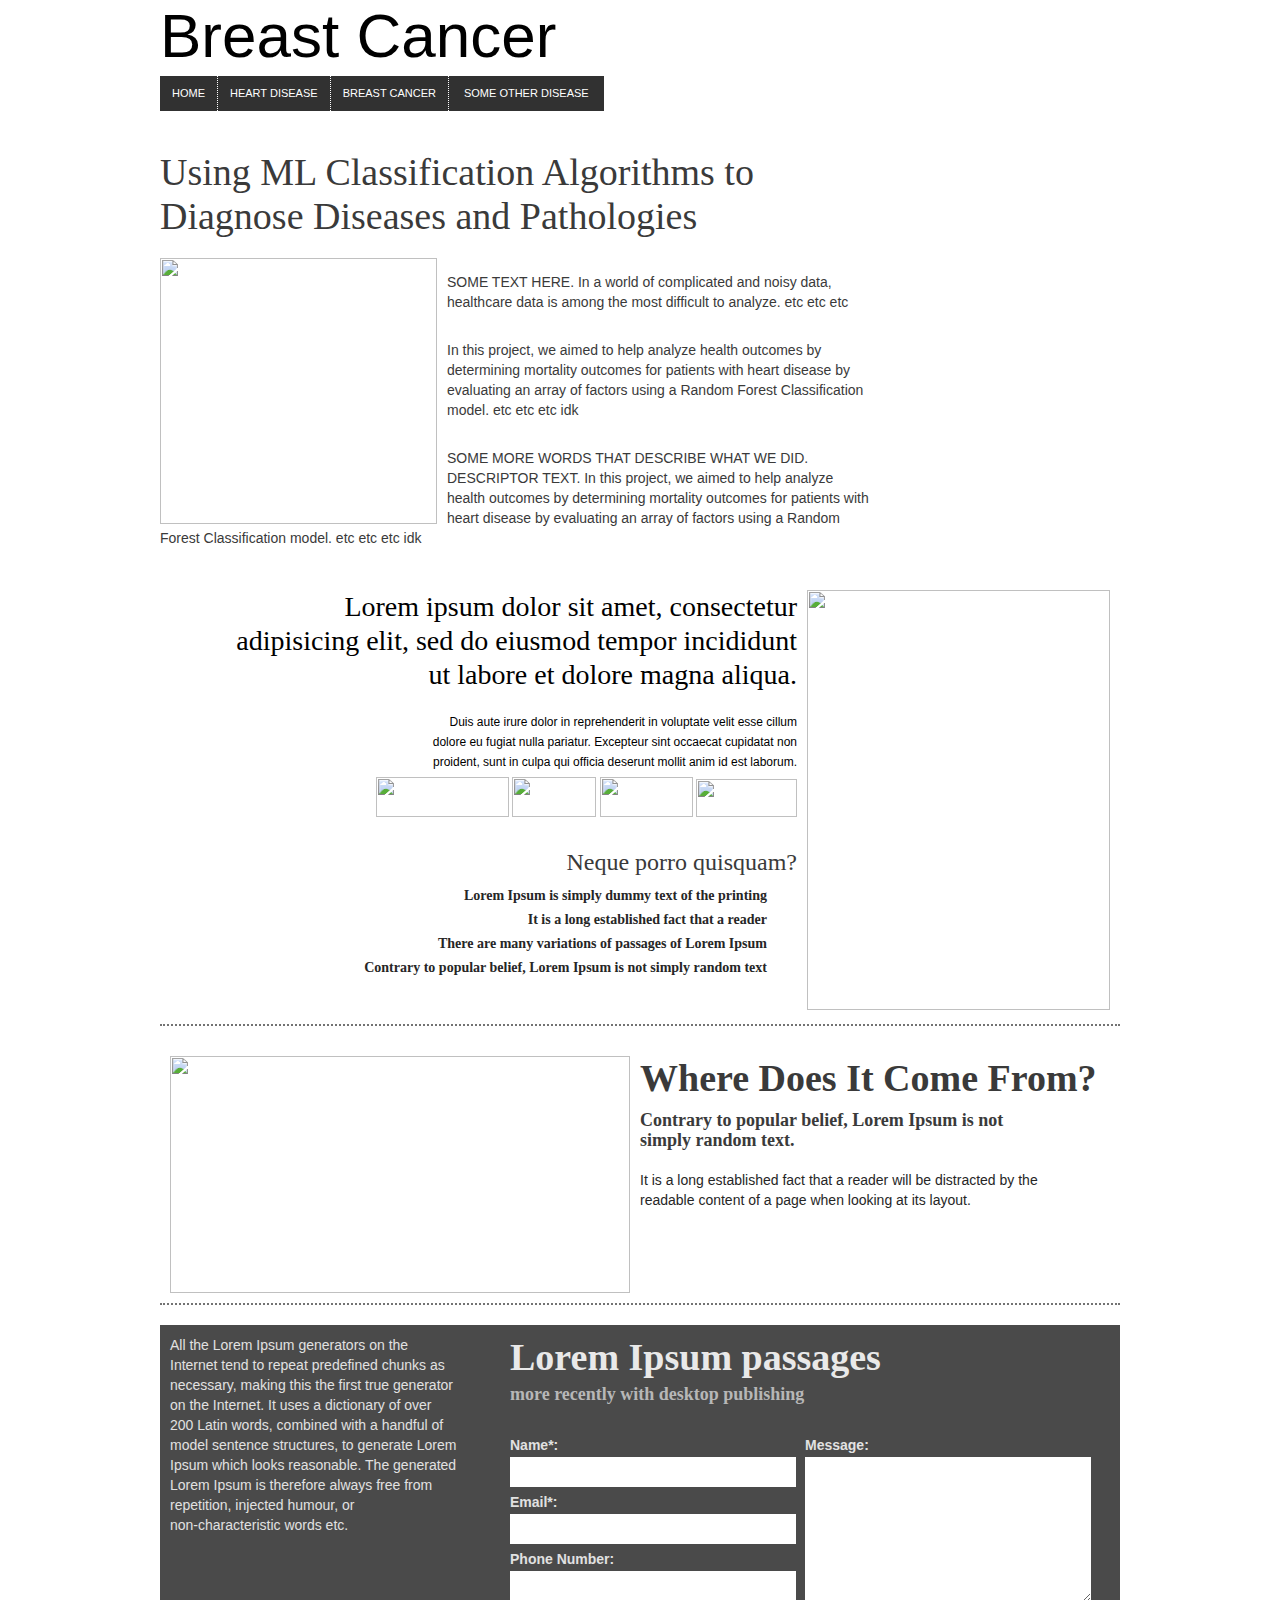
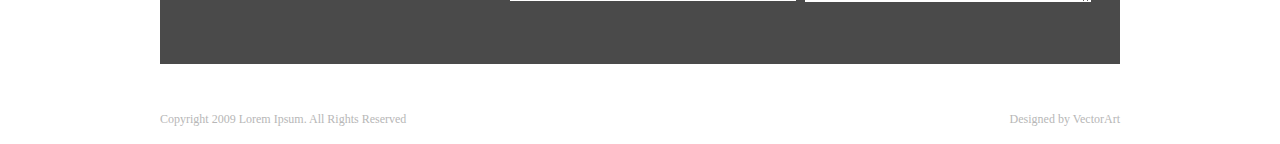
==== templates/bc.html @ b134d5ce "updated bc.html and hf.html" ====
<!DOCTYPE html PUBLIC "-//W3C//DTD XHTML 1.0 Transitional//EN" "http://www.w3.org/TR/xhtml1/DTD/xhtml1-transitional.dtd">
<html xmlns="http://www.w3.org/1999/xhtml">
<head>
<meta http-equiv="Content-Type" content="text/html; charset=iso-8859-1" />
<title>Breast Cancer</title>
<link href="../css/style.css" rel="stylesheet" type="text/css" />
</head>

<body>
<div id="wrapper">
   <div id="branding">
   <h1>Breast Cancer</h1>
   <ul class="topNav">
	    <li><a href="index.html" class="topNavAct">HOME</a></li>
		<li><a href="hf.html">HEART DISEASE</a></li>
		<li><a href="bc.html">BREAST CANCER</a></li>
		<!-- <li><a href="#">FICTION &amp; POETRY</a></li>
		<li><a href="#">THE TALK OF THE TOWN</a></li>
		<li><a href="#">ONLINE ONLY</a></li>
		<li><a href="#">SUBSCRIBE</a></li>
		<li><a href="#">ABOUT US</a></li>
		<li><a href="#">ARCHIVE</a></li> -->
		<li><a href="#" class="topNavLast">SOME OTHER DISEASE</a></li>
        
	  </ul><br class="clear" />
   </div>
   <div id="contant">
    <div class="contant_1">
	<div class="contant_1_left">
	  <h2>
       Using ML Classification Algorithms to Diagnose Diseases and Pathologies
      </h2>
	  <img src="images/heart.png" width="277" height="266" alt="" />
	  <!-- <h3>What We Speak.</h3> -->
	  <br class="clear bottomClear" />
	  <p> SOME TEXT HERE. In a world of complicated and noisy data, healthcare data is among the most difficult to analyze. etc etc etc </p> <br /><br />
	  <p> In this project, we aimed to help analyze health outcomes by determining mortality outcomes for patients with heart disease by evaluating an array of factors using a Random Forest Classification model. etc etc etc idk  </p> <br /><br />
	  <p> SOME MORE WORDS THAT DESCRIBE WHAT WE DID. DESCRIPTOR TEXT. In this project, we aimed to help analyze health outcomes by determining mortality outcomes for patients with heart disease by evaluating an array of factors using a Random Forest Classification model. etc etc etc idk  </p> <br /><br /> 
	</div>
	<!-- <div class="sideBar">
	  <div class="sideBarListBox">
		<img src="images/sideBarListBoxTop.png" alt="" width="240" height="10" />
		<ul>
			<li><a href="#" >What is Lorem Ipsum?</a></li>
			<li><a href="#">Why Do We Use It?</a></li>
			<li><a href="#">Where Does It Come From?</a></li>
			<li><a href="#">Where Can I Get Some?</a></li>
			<li><a href="#">There are many variations of passages of Lorem Ipsum available</a></li>
			<li><a href="#">Alteration In Some Form</a></li>
			<li><a href="#">If you are going to use a passage</a></li>
			<li><a href="#">You Need To Be Sure There</a></li>
			<li><a href="#">The generated Lorem Ipsum is</a></li>
			</ul>
		<img src="images/sideBarListBoxBottom.png" alt="" width="240" height="10" />
	  </div>
	  <div class="sideBarItem">
	  <h3>Blogroll</h3>
	  <ul>
         <li><a href="#">Category One</a></li>
         <li class="cat002"><a href="#" >There are many</a></li>
         <li class="cat003"><a href="#">Lorem Ipsum available</a></li>
		 <li class="cat003"><a href="#">If you are going</a></li>
		 <li class="cat003"><a href="#">All the Lorem Ipsum</a></li>
		 <li class="cat003"><a href="#">200 Latin words</a></li>
		 <li class="cat003"><a href="#">It uses a dictionary</a></li>
		 <li class="cat003"><a href="#">Lorem ipsum dolor</a></li>
		 <li class="cat003"><a href="#">Latin professor at</a></li>
        </ul>
	  </div>
		<div>
	  
	  	</div>
	</div> -->
    <br class="clear" />
   </div>
   </div>
   <div class="midBox1">
		 <span><img src="images/c2_i6.png" width="303" height="420" alt="" /></span>
	     <div class="midBox1Top">
		 <h3>Lorem ipsum dolor sit amet, consectetur adipisicing elit, sed do eiusmod tempor incididunt ut labore et dolore magna aliqua.</h3>
		 <p>Duis aute irure dolor in reprehenderit in voluptate velit esse cillum<br /> dolore eu fugiat nulla pariatur. Excepteur sint occaecat cupidatat non<br /> proident, sunt in culpa qui officia deserunt mollit anim id est laborum.</p>
		 <a href="#"><img src="images/c2_i2.png" width="133" height="40" alt="" /></a>
		 <a href="#"><img src="images/c2_i3.png" width="84" height="40" alt=""  /></a>
		 <a href="#"><img src="images/c2_i4.png" width="93" height="40" alt=""  /></a>
		 <a href="#"><img src="images/c2_i5.png" width="101" height="38" alt=""  /></a>		 </div>
		 <div class="midBox1Bottom">
		  <h4>Neque porro quisquam?</h4>
		  <ul>
		   <li class="cat002"><a href="#" >Lorem Ipsum is simply dummy text of the printing</a></li>
		   <li class="cat002"><a href="#" >It is a long established fact that a reader</a></li>
		   <li class="cat002"><a href="#" >There are many variations of passages of Lorem Ipsum</a></li>
		   <li class="cat002"><a href="#" >Contrary to popular belief, Lorem Ipsum is not simply random text</a></li>
		  </ul>
		 </div>
		 <br class="clear" />
	  </div>
   <div class="midBox2">
	  <div class="midBox2L">
		 <h2>Where Does It Come From?</h2>
		 <h3>Contrary to popular belief, Lorem Ipsum is not<br /> simply random text.</h3>
		 <p>It is a long established fact that a reader will be distracted by the <br />readable content of a page when looking at its layout.</p>
	  </div>
	  <img src="images/c3_i7.png" width="460" height="237" alt="" />
   </div>
   <div id="footer">
    <div class="footerForm">
	  <h3>Lorem Ipsum passages</h3>
	   <h4>more recently with desktop publishing</h4>
	  <div class="footerFormR">
	   <p><label>Name*:</label><input name="Name" type="text" class="footerInputArea" /></p>
	   <p><label>Email*:</label><input name="Email" type="text" class="footerInputArea" /></p>
	   <p><label>Phone Number:</label><input name="Number" type="text" class="footerInputArea" /></p>
	  </div>
	  <div class="footerFormR">
	   <p><label>Message:</label> <textarea name="" class="footertextarea" rows="2" cols="3"></textarea>
	   </p>
        <input name="" type="button" class="footerSubmit" />
	  </div>
	  <br class="clear" />
	  </div>
	<p>All the Lorem Ipsum generators on the<br /> Internet tend to repeat predefined chunks as<br /> necessary, making this the first true generator<br /> on the Internet. It uses a dictionary of over<br /> 200 Latin words, combined with a handful of<br /> model sentence structures, to generate Lorem<br /> Ipsum which looks reasonable. The generated<br /> Lorem Ipsum is therefore always free from<br /> repetition, injected humour, or<br /> non-characteristic words etc.</p>
	<br class="clear" />
   </div>
 </div>
    <div id="footerContainer">
    <p>
	 <label>Designed by <a href="http://vectorart.org">VectorArt</a></label>
	 <span>Copyright 2009 Lorem Ipsum. All Rights Reserved</span>
	</p>
   </div>
</body>
</html>
---- css/style.css ----
* {
	margin:0px;
	padding:0px;
}
p {
	margin:0px;
	padding:0px;
}
ul {
	margin:0px;
	padding:0px;
}
ul {
	margin:0px;
	padding:0px;
	list-style:none;
}
input {
	background:transparent 
}
a {
	color:#650000;
	text-decoration:none;
}
a:hover {
	color:#5a5a5a;
	text-decoration:underline;
}
body {
	margin:0px;
	padding:0px;
	font-family:Arial, Helvetica, sans-serif;
	font-size:12px;
	color:#000000;
	background:url(../images/bgR.png) repeat-x left top #ffffff;
}
.clear {
	margin:0px;
	padding:0px;
	height:0px;
	font-size:0px;
	clear:both;
}
#wrapper {
	margin:0px auto;
	width:960px;
}
#branding {
	height:150px;
}
#branding h1{
	font-size:62px;
	font-weight:normal;
}
#topbar {
    background-image:url(../images/topbg.gif);
	background-repeat:repeat-x;
	width:960px;
	height:40px;
	float:left;
}
ul.topNav  {
	margin:0px;
	padding:0px;
	width:960px;
}
.topNav li{
	 float:left;
	 display:inline-block;
}
.topNav li a{
	 float:left;
     font-family:tahoma, arial;
	 font-size:11px;
	 color:#FFFFFF;
	 text-align:center;
	 line-height:35px;
	 display:inline-block;
	 text-decoration:none;
	 background:#313131;
	 padding-left:12px;
	 padding-right:12px;
	 margin-top:5px;
	 border-right:1px dotted #FFFFFF;
}
.topNav li a:hover{
	background:#FFFFFF;
	color:#000000;
	text-decoration:none;
	 border-right:1px dotted #000000;
}
/* .topNav li a.topNavAct{
	background:#FFFFFF url(../images/topNavSep.png) no-repeat right bottom;
	color:#000000;
	text-decoration:none;
	height:40px;
	position:relative;
	top:-5px;
	border-right:none;
} */
.topNav li a.topNavLast{
	border-right:none;
	padding-left:15px;
	padding-right:15px;
}
.search-container{
	background-repeat:no-repeat;
	width:260px;
	height:37px;
	float:right;
	margin-right:60px;
	margin-top:5px;
}
.search-container input.topSearch{
    font-size:18px;
	color:#CACACA;
	line-height:18px;
	background:url(../images/topInpurtArea.png) repeat-x left top;
	border:none;
	width:205px;
	padding-top:5px;
	padding-left:5px;
	padding-right:5px;
	height:32px;
	float:left;
	display:inline-block;
}
.searchBtn{
    background-image:url(../images/seach_button.png);
	background-repeat:no-repeat;
	width:35px;
	height:39px;
	cursor:pointer;
	border:none;
	float:right;
	display:inline-block;
	text-indent:999999px;
}
#banner {
    background-image:url(../images/banner.png);
	background-repeat:no-repeat;
	width:960px;
	height:454px;
	float:left;
}
.logo {
    background-image:url(../images/logo.png);
	background-repeat:no-repeat;
	width:354px;
	height:68px;
	margin-left:4px;
	margin-top:42px;
}
.logo a{
	text-indent:-999999px;
	width:354px;
	height:68px;
	display:block;
}
.h4 {
    font-family:Arial, Helvetica, sans-serif;
	font-size:24px;
	color:#000000;
	margin-top:12px;
	margin-left:50px;
}
.start {
    width:150px;
	height:93px;
	float:left;
}
.start a{
    background-image:url(../images/start_now_n.png);
	background-repeat:no-repeat;
	width:150px;
	height:93px;
	float:left;
	margin-left:355px;
	margin-top:346px;
}
.start a:hover{
    background-image:url(../images/start_now_r.png);
	background-repeat:no-repeat;
	width:150px;
	height:93px;
	float:left;
	margin-left:355px;
	margin-top:346px;
}
#contant {
	width:960px;
}
#contant h2{
	font-family:Georgia, "Times New Roman", Times, serif;
	font-size:38px;
	color:#3a3a3a;
	font-weight:normal;
	margin-bottom:20px;
}
#contant h2 span{
	display:block;
	font-size:10px;
	color:#808080;
	border-top:2px dotted #3a3a3a;
	font-family:tahoma, arial;
	padding-top:5px;
}
.contant_1_left {
    width:710px;
	float:left;
}
.contant_1_left img{
	float: left;
	margin-right:10px;
}
.contant_1_left p{
	font-size:14px;
	color:#3a3a3a;
	font-weight:normal;
	line-height:20px;
}
.contant_1_left p a {
	color:#650000;
	text-decoration:underline;
}
.contant_1_left p a:hover {
	color:#5a5a5a;
	text-decoration:none;
}

.contant_1_left h3{
	font-size:24px;
	background:#757575;
	color:#FFFFFF;
	display:inline;
	padding-left:10px;
	padding-right:10px;
	font-weight:normal;
	line-height:32px;
	padding-top:4px;
	border-bottom:1px solid #C8C8C8;
}
.bottomClear {
	clear:right;
	margin-bottom:15px;
}
p.quoteBar {
	background:#F0F0F0;
	padding:5px;
	font-size:11px;
	line-height:14px;
	color:#3D3D3D;
	width:640px;
	margin:auto;
	margin-top:20px;
	margin-bottom:20px;
	font-style:italic;
}
.post_iteams {
    width:625px;
	margin-bottom:90px;
}
.post_iteams h3{
	margin:0px;
	padding:0px;
    font-family:Arial, Helvetica, sans-serif;
	font-size:36px;
	color:#000000;
	font-weight:normal;
    background:url(../images/bpi1.png) no-repeat left top;
	padding-left:83px;
	padding-bottom:20px;
}
.post_iteams h3 p{
	margin:0px;
	padding:0px;
	padding-top:8px;
    font-family:Arial, Helvetica, sans-serif;
	font-size:36px;
	color:#000000;
	font-weight:normal;
}
.post_iteams h3 span{
    background:url(../images/bpi2.png) no-repeat left top;
	display:block;
	height:35px;
	padding-left:40px;
    font-family:Arial, Helvetica, sans-serif;
	font-size:18px;
	color:#959595;
}
.post_iteams_contant_box {
	padding-left:80px;
}
.post_iteams_contant_box p {
	margin:0px;
	padding:0px;
    font-family:Arial, Helvetica, sans-serif;
	font-size:14px;
	line-height:18px;
	color:#000000;
	font-weight:bold;
}
.sideBar{
    width:240px;
	float:left;
	margin-left:10px;
}
.sideBarItem {
	margin:0px;
	padding:0px;
	margin-bottom:25px;
}
.sideBarItem h3{
	margin:0px;
	padding:0px;
    font-family:Georgia, "Times New Roman", Times, serif;
	font-size:24px;
	color:#3A3A3A;
}
.sideBarItem ul li{
    background:url(../images/sideBarArrow.png) no-repeat 5px 12px;
	display:block;
	height:30px;
	line-height:30px;
	border-bottom:1px  dotted #CBCBCB;
	padding-left:20px;
    font-family:tahoma, "Trebuchet MS";
	font-size:12px;
	font-weight:bold;
}
.sideBarItem ul li a{
	color:#650000;
	text-decoration:none;
}
.sideBarItem ul li a:hover{
	color:#3A3A3A;
	text-decoration:underline;
}
.sideBarItem p{
	font-size:14px;
	font-weight:bold;
	padding-right:10px;
	line-height:20px;
}
.sideBarListBox {
	margin-bottom:20px;
}
.sideBarListBox ul{
	background:#EBE8D9;
	padding:0 10px;
}
.sideBarListBox ul li{
	border-bottom:1px dotted #5A5A5A;
	color:#5A5A5A;
	padding-top:10px;
	padding-bottom:10px;
}
.sideBarListBox ul li a{
	color:#5A5A5A;
	line-height:16px;
}
.sideBarListBox ul li a label{
	line-height:16px;
}
.midBox1 {
	background:url(../images/midBox1.png) repeat-x left top;
	padding:14px 10px;
	border-bottom:2px dotted #737373;
	margin-bottom:20px;
}
.midBox1 span img{
	float:right;
	margin-left:10px;
}
.midBox1Top {
	width:580px;
	text-align:right;
	float:right;
}
.midBox1Top h3{
	font-family:Georgia, "Times New Roman", Times, serif;
	font-size:28px;
	color:#000000;
	font-weight:normal;
	line-height:34px;
	margin-bottom:20px;
}
.midBox1Top p{
	line-height:20px;
}
.midBox1Top img{
	border:none;
	margin-top:5px;
}
.midBox1Bottom {
	width:580px;
	text-align:right;
	float:right;
	margin-top:30px;
}
.midBox1Bottom h4{
	font-family:Georgia, "Times New Roman", Times, serif;
	font-size:24px;
	color:#3A3A3A;
	font-weight:normal;
	line-height:24px;
	margin-bottom:10px;
	text-align:right;
}
.midBox1Bottom ul li{
    background:url(../images/midBox2Arrow.png) no-repeat right 10px;
	display:block;
	line-height:24px;
	padding-right:10px;
    font-family:tahoma, "Trebuchet MS";
	font-size:14px;
	font-weight:bold;
	margin-right:20px;
}
.midBox1Bottom ul li a{
	color:#262626;
	text-decoration:none;
}
.midBox1Bottom ul li a:hover{
	color:#3A3A3A;
	text-decoration:underline;
}
.midBox2 {
	border-bottom:2px dotted #737373;
	margin-bottom:20px;
	padding:10px;
}	
.midBox2L {
 	float:right;
	width:460px;
	margin-right:10px;
}
.midBox2L h2{
	font-family:Georgia, "Times New Roman", Times, serif;
	font-size:38px;
	color:#3A3A3A;
	font-weight:bold;
	margin-bottom:10px;
	text-align:left;
}
.midBox2L h3{
	font-family:Georgia, "Times New Roman", Times, serif;
	font-size:18px;
	line-height:20px;
	color:#3A3A3A;
	font-weight:bold;
	margin-bottom:10px;
	text-align:left;
}
.midBox2L p{
	font-size:14px;
	line-height:20px;
	color:#262626;
	font-weight:normal;
	margin-top:20px;
	text-align:left;
}

#footer {
    background:#4A4A4A;
	padding:10px;
	padding-bottom:20px;
	margin-bottom:30px;
}
#footer p{
    color:#E1E1E1;
	font-size:14px;
	line-height:20px;
}
.footerForm {
	float:right;
	width:600px;
}
 

.footerForm h3{
       font-family:Georgia, "Times New Roman", Times, serif;
       font-size:38px;
       color:#e9e9e9;
       font-weight:bold;
       margin-bottom:10px;
       text-align:left;
       margin-bottom:5px;
}
.footerForm h4{
       font-family:Georgia, "Times New Roman", Times, serif;
       font-size:18px;
       color:#b7b7b7;
       font-weight:bold;
       margin-bottom:10px;
       text-align:left;
}
.footerFormR {
	width:285px;
	margin-right:10px;
	float:left;
	margin-top:20px;
}
.footerForm p{
	margin-bottom:5px;
}
.footerForm p label{
	display:block;
	font-size:14px;
	font-weight:bold;
	padding-bottom:2px;
}
input.footerInputArea {
	background:#FFFFFF;
	border:none;
	padding:6px;
	width:274px;
	height:20px;
	padding-top:4px;
	font-size:18px;
	font-weight:normal;
}
textarea.footertextarea {
	background:#FFFFFF;
	border:none;
	padding:6px;
	width:274px;
	height:133px;
	padding-top:6px;
	font-size:18px;
	font-weight:normal;
}
input.footerSubmit {
	background:url(../images/submit.png);
	border:none;
	width:108px;
	height:37px;
	font-size:18px;
	font-weight:normal;
	float:right;
	cursor:pointer;
}
#footerContainer {
	background:url(../images/footerContainerBgR.png) repeat-x left top;
	height:50px;
	line-height:50px;
	font-size:12px;
	font-family:Georgia, "Times New Roman", Times, serif;
	color:#B7B7B7;
	width:100%;
}
#footerContainer p{
	width:960px;
	margin:auto;
	padding:0px 10px;
}
#footerContainer p label{
	float:right;
}
#footerContainer p label a{
	color:#B7B7B7;
}#footerContainer p label a:hover{
	color:#666666;
}
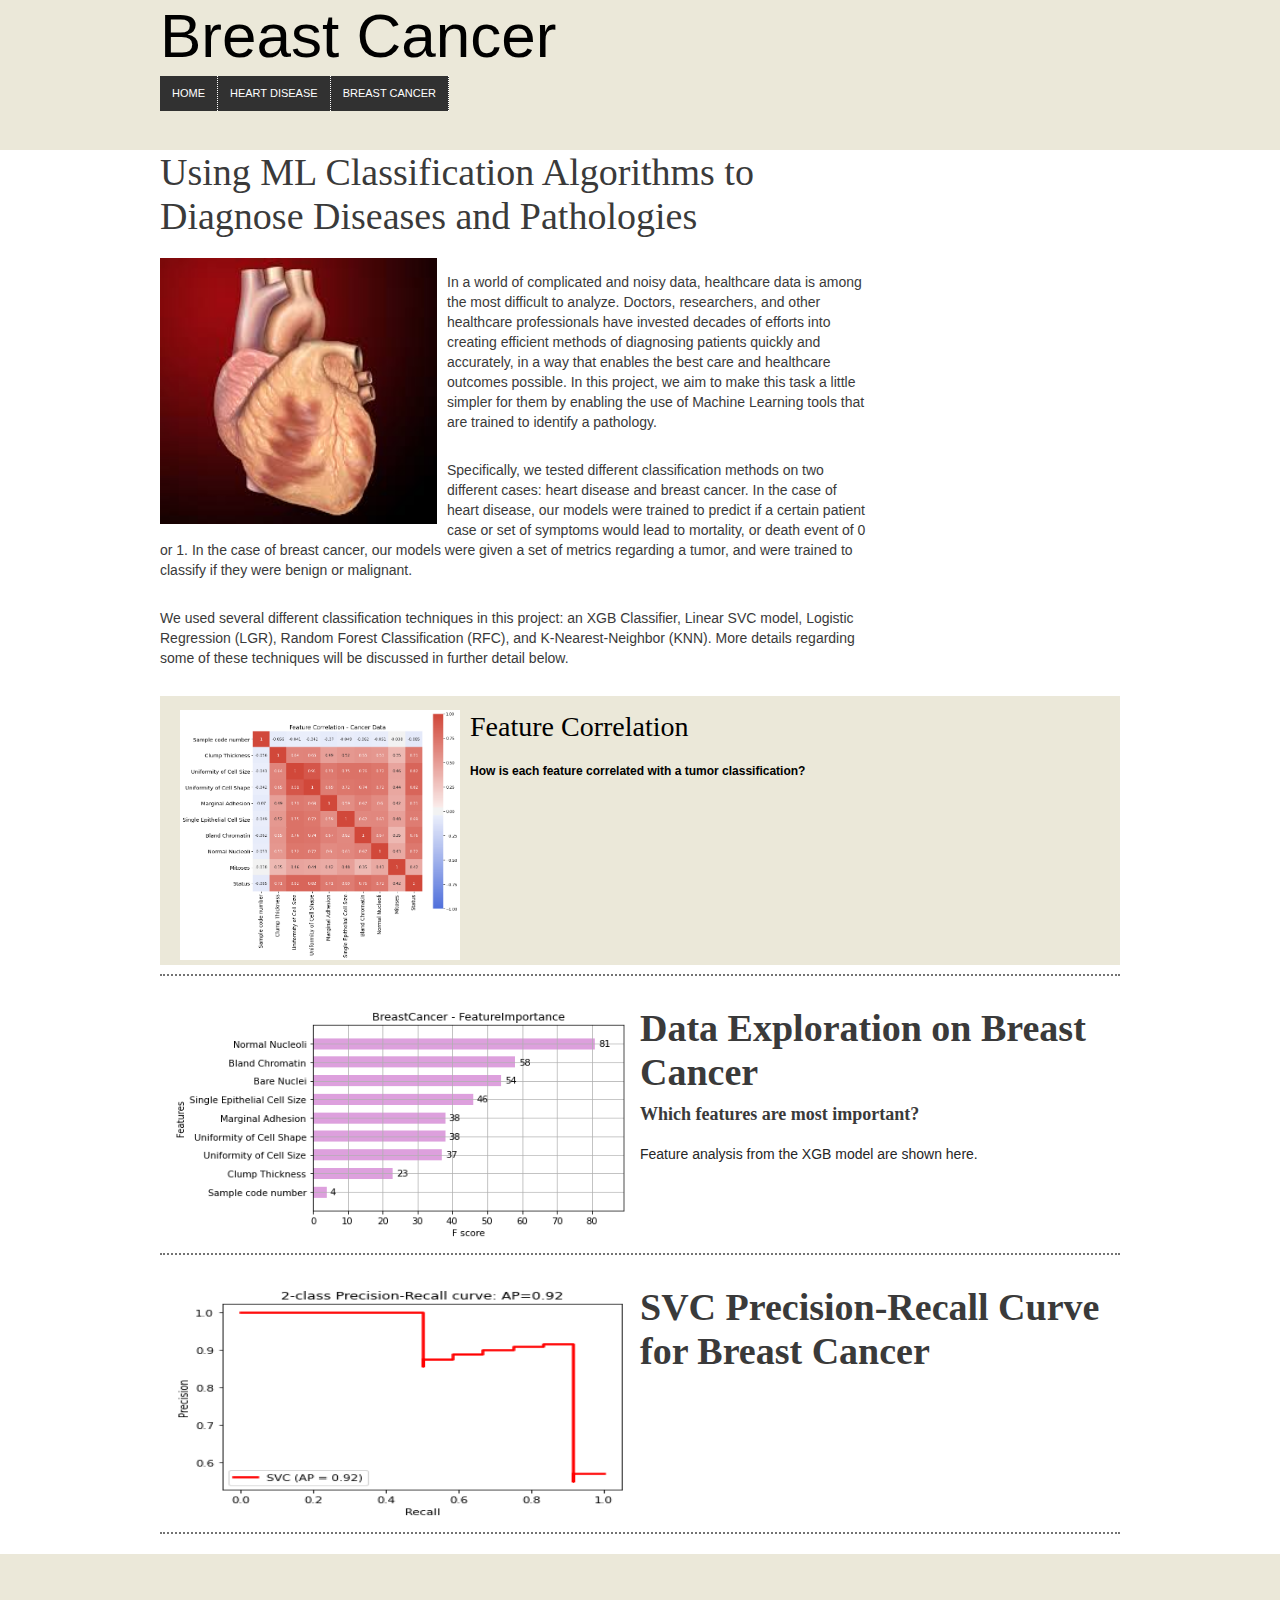
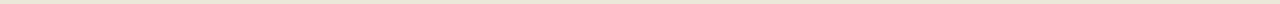
==== commit a4ca686f: "updated all html files" ====
--- a/templates/bc.html
+++ b/templates/bc.html
@@ -3,7 +3,7 @@
 <head>
 <meta http-equiv="Content-Type" content="text/html; charset=iso-8859-1" />
 <title>Breast Cancer</title>
-<link href="../css/style.css" rel="stylesheet" type="text/css" />
+<link href="../static/css/style.css" rel="stylesheet" type="text/css" />
 </head>
 
 <body>
@@ -20,7 +20,7 @@
 		<li><a href="#">SUBSCRIBE</a></li>
 		<li><a href="#">ABOUT US</a></li>
 		<li><a href="#">ARCHIVE</a></li> -->
-		<li><a href="#" class="topNavLast">SOME OTHER DISEASE</a></li>
+		<!-- <li><a href="#" class="topNavLast">SOME OTHER DISEASE</a></li> -->
         
 	  </ul><br class="clear" />
    </div>
@@ -30,12 +30,12 @@
 	  <h2>
        Using ML Classification Algorithms to Diagnose Diseases and Pathologies
       </h2>
-	  <img src="images/heart.png" width="277" height="266" alt="" />
+	  <img src="../static/images/heart.png" width="277" height="266" alt="" />
 	  <!-- <h3>What We Speak.</h3> -->
 	  <br class="clear bottomClear" />
-	  <p> SOME TEXT HERE. In a world of complicated and noisy data, healthcare data is among the most difficult to analyze. etc etc etc </p> <br /><br />
-	  <p> In this project, we aimed to help analyze health outcomes by determining mortality outcomes for patients with heart disease by evaluating an array of factors using a Random Forest Classification model. etc etc etc idk  </p> <br /><br />
-	  <p> SOME MORE WORDS THAT DESCRIBE WHAT WE DID. DESCRIPTOR TEXT. In this project, we aimed to help analyze health outcomes by determining mortality outcomes for patients with heart disease by evaluating an array of factors using a Random Forest Classification model. etc etc etc idk  </p> <br /><br /> 
+	  <p> In a world of complicated and noisy data, healthcare data is among the most difficult to analyze. Doctors, researchers, and other healthcare professionals have invested decades of efforts into creating efficient methods of diagnosing patients quickly and accurately, in a way that enables the best care and healthcare outcomes possible. In this project, we aim to make this task a little simpler for them by enabling the use of Machine Learning tools that are trained to identify a pathology. </p> <br /><br />
+	  <p> Specifically, we tested different classification methods on two different cases: heart disease and breast cancer. In the case of heart disease, our models were trained to predict if a certain patient case or set of symptoms would lead to mortality, or death event of 0 or 1. In the case of breast cancer, our models were given a set of metrics regarding a tumor, and were trained to classify if they were benign or malignant.</p> <br /><br />
+	  <p> We used several different classification techniques in this project: an XGB Classifier, Linear SVC model, Logistic Regression (LGR), Random Forest Classification (RFC), and K-Nearest-Neighbor (KNN). More details regarding some of these techniques will be discussed in further detail below.  </p> <br /><br /> 
 	</div>
 	<!-- <div class="sideBar">
 	  <div class="sideBarListBox">
@@ -75,34 +75,37 @@
    </div>
    </div>
    <div class="midBox1">
-		 <span><img src="images/c2_i6.png" width="303" height="420" alt="" /></span>
+		 <span><img src="../static/images/bc_ftr_corr.png" width="280" height="250" alt="" /></span>
 	     <div class="midBox1Top">
-		 <h3>Lorem ipsum dolor sit amet, consectetur adipisicing elit, sed do eiusmod tempor incididunt ut labore et dolore magna aliqua.</h3>
-		 <p>Duis aute irure dolor in reprehenderit in voluptate velit esse cillum<br /> dolore eu fugiat nulla pariatur. Excepteur sint occaecat cupidatat non<br /> proident, sunt in culpa qui officia deserunt mollit anim id est laborum.</p>
-		 <a href="#"><img src="images/c2_i2.png" width="133" height="40" alt="" /></a>
-		 <a href="#"><img src="images/c2_i3.png" width="84" height="40" alt=""  /></a>
-		 <a href="#"><img src="images/c2_i4.png" width="93" height="40" alt=""  /></a>
-		 <a href="#"><img src="images/c2_i5.png" width="101" height="38" alt=""  /></a>		 </div>
+		 <h3>Feature Correlation</h3>
+		 <h4>How is each feature correlated with a tumor classification?</h4>
+		 <!-- <p>
+			Here, we find that age is highly correlated to a death event.
+			<img src="../static/images/bc_ftr_corr.png" width="280" height="250" alt="" />
+		 </p>  -->
+		 		 
+		</div>
 		 <div class="midBox1Bottom">
-		  <h4>Neque porro quisquam?</h4>
-		  <ul>
-		   <li class="cat002"><a href="#" >Lorem Ipsum is simply dummy text of the printing</a></li>
-		   <li class="cat002"><a href="#" >It is a long established fact that a reader</a></li>
-		   <li class="cat002"><a href="#" >There are many variations of passages of Lorem Ipsum</a></li>
-		   <li class="cat002"><a href="#" >Contrary to popular belief, Lorem Ipsum is not simply random text</a></li>
-		  </ul>
 		 </div>
 		 <br class="clear" />
 	  </div>
    <div class="midBox2">
 	  <div class="midBox2L">
-		 <h2>Where Does It Come From?</h2>
-		 <h3>Contrary to popular belief, Lorem Ipsum is not<br /> simply random text.</h3>
-		 <p>It is a long established fact that a reader will be distracted by the <br />readable content of a page when looking at its layout.</p>
+		 <h2>Data Exploration on Breast Cancer</h2>
+		 <h3>Which features are most important?</h3>
+		 <p>Feature analysis from the XGB model are shown here.</p>
 	  </div>
-	  <img src="images/c3_i7.png" width="460" height="237" alt="" />
+	  <img src="../static/images/de_bc_ftrimp.png" width="460" height="237" alt="" />
    </div>
-   <div id="footer">
+   <div class="midBox2">
+	<div class="midBox2L">
+	   <h2>SVC Precision-Recall Curve for Breast Cancer</h2>
+	   <!-- <h3>Note that k: 11 seems to be the best choice for this dataset.</h3>
+	   <p>k=11 Accuracy of the KNN prediction: 0.667</p> -->
+	</div>
+	<img src="../static/images/bc_svc-PrRc.png" width="460" height="237" alt="" />
+ </div>
+   <!-- <div id="footer">
     <div class="footerForm">
 	  <h3>Lorem Ipsum passages</h3>
 	   <h4>more recently with desktop publishing</h4>
@@ -120,13 +123,13 @@
 	  </div>
 	<p>All the Lorem Ipsum generators on the<br /> Internet tend to repeat predefined chunks as<br /> necessary, making this the first true generator<br /> on the Internet. It uses a dictionary of over<br /> 200 Latin words, combined with a handful of<br /> model sentence structures, to generate Lorem<br /> Ipsum which looks reasonable. The generated<br /> Lorem Ipsum is therefore always free from<br /> repetition, injected humour, or<br /> non-characteristic words etc.</p>
 	<br class="clear" />
-   </div>
+   </div> -->
  </div>
     <div id="footerContainer">
-    <p>
+    <!-- <p>
 	 <label>Designed by <a href="http://vectorart.org">VectorArt</a></label>
 	 <span>Copyright 2009 Lorem Ipsum. All Rights Reserved</span>
-	</p>
+	</p> -->
    </div>
 </body>
 </html>
--- a/static/css/style.css
+++ b/static/css/style.css
@@ -0,0 +1,566 @@
+* {
+	margin:0px;
+	padding:0px;
+}
+p {
+	margin:0px;
+	padding:0px;
+}
+ul {
+	margin:0px;
+	padding:0px;
+}
+ul {
+	margin:0px;
+	padding:0px;
+	list-style:none;
+}
+input {
+	background:transparent 
+}
+a {
+	color:#650000;
+	text-decoration:none;
+}
+a:hover {
+	color:#5a5a5a;
+	text-decoration:underline;
+}
+body {
+	margin:0px;
+	padding:0px;
+	font-family:Arial, Helvetica, sans-serif;
+	font-size:12px;
+	color:#000000;
+	background:url(../images/bgR.png) repeat-x left top #ffffff;
+}
+.clear {
+	margin:0px;
+	padding:0px;
+	height:0px;
+	font-size:0px;
+	clear:both;
+}
+#wrapper {
+	margin:0px auto;
+	width:960px;
+}
+#branding {
+	height:150px;
+}
+#branding h1{
+	font-size:62px;
+	font-weight:normal;
+}
+#topbar {
+    background-image:url(../images/topbg.gif);
+	background-repeat:repeat-x;
+	width:960px;
+	height:40px;
+	float:left;
+}
+ul.topNav  {
+	margin:0px;
+	padding:0px;
+	width:960px;
+}
+.topNav li{
+	 float:left;
+	 display:inline-block;
+}
+.topNav li a{
+	 float:left;
+     font-family:tahoma, arial;
+	 font-size:11px;
+	 color:#FFFFFF;
+	 text-align:center;
+	 line-height:35px;
+	 display:inline-block;
+	 text-decoration:none;
+	 background:#313131;
+	 padding-left:12px;
+	 padding-right:12px;
+	 margin-top:5px;
+	 border-right:1px dotted #FFFFFF;
+}
+.topNav li a:hover{
+	background:#FFFFFF;
+	color:#000000;
+	text-decoration:none;
+	 border-right:1px dotted #000000;
+}
+/* .topNav li a.topNavAct{
+	background:#FFFFFF url(../images/topNavSep.png) no-repeat right bottom;
+	color:#000000;
+	text-decoration:none;
+	height:40px;
+	position:relative;
+	top:-5px;
+	border-right:none;
+} */
+.topNav li a.topNavLast{
+	border-right:none;
+	padding-left:15px;
+	padding-right:15px;
+}
+.search-container{
+	background-repeat:no-repeat;
+	width:260px;
+	height:37px;
+	float:right;
+	margin-right:60px;
+	margin-top:5px;
+}
+.search-container input.topSearch{
+    font-size:18px;
+	color:#CACACA;
+	line-height:18px;
+	background:url(../images/topInpurtArea.png) repeat-x left top;
+	border:none;
+	width:205px;
+	padding-top:5px;
+	padding-left:5px;
+	padding-right:5px;
+	height:32px;
+	float:left;
+	display:inline-block;
+}
+.searchBtn{
+    background-image:url(../images/seach_button.png);
+	background-repeat:no-repeat;
+	width:35px;
+	height:39px;
+	cursor:pointer;
+	border:none;
+	float:right;
+	display:inline-block;
+	text-indent:999999px;
+}
+#banner {
+    background-image:url(../images/banner.png);
+	background-repeat:no-repeat;
+	width:960px;
+	height:454px;
+	float:left;
+}
+.logo {
+    background-image:url(../images/logo.png);
+	background-repeat:no-repeat;
+	width:354px;
+	height:68px;
+	margin-left:4px;
+	margin-top:42px;
+}
+.logo a{
+	text-indent:-999999px;
+	width:354px;
+	height:68px;
+	display:block;
+}
+.h4 {
+    font-family:Arial, Helvetica, sans-serif;
+	font-size:24px;
+	color:#000000;
+	margin-top:12px;
+	margin-left:50px;
+}
+.start {
+    width:150px;
+	height:93px;
+	float:left;
+}
+.start a{
+    background-image:url(../images/start_now_n.png);
+	background-repeat:no-repeat;
+	width:150px;
+	height:93px;
+	float:left;
+	margin-left:355px;
+	margin-top:346px;
+}
+.start a:hover{
+    background-image:url(../images/start_now_r.png);
+	background-repeat:no-repeat;
+	width:150px;
+	height:93px;
+	float:left;
+	margin-left:355px;
+	margin-top:346px;
+}
+#contant {
+	width:960px;
+}
+#contant h2{
+	font-family:Georgia, "Times New Roman", Times, serif;
+	font-size:38px;
+	color:#3a3a3a;
+	font-weight:normal;
+	margin-bottom:20px;
+}
+#contant h2 span{
+	display:block;
+	font-size:10px;
+	color:#808080;
+	border-top:2px dotted #3a3a3a;
+	font-family:tahoma, arial;
+	padding-top:5px;
+}
+.contant_1_left {
+    width:710px;
+	float:left;
+}
+.contant_1_left img{
+	float: left;
+	margin-right:10px;
+}
+.contant_1_left p{
+	font-size:14px;
+	color:#3a3a3a;
+	font-weight:normal;
+	line-height:20px;
+}
+.contant_1_left p a {
+	color:#650000;
+	text-decoration:underline;
+}
+.contant_1_left p a:hover {
+	color:#5a5a5a;
+	text-decoration:none;
+}
+
+.contant_1_left h3{
+	font-size:24px;
+	background:#757575;
+	color:#FFFFFF;
+	display:inline;
+	padding-left:10px;
+	padding-right:10px;
+	font-weight:normal;
+	line-height:32px;
+	padding-top:4px;
+	border-bottom:1px solid #C8C8C8;
+}
+.bottomClear {
+	clear:right;
+	margin-bottom:15px;
+}
+p.quoteBar {
+	background:#F0F0F0;
+	padding:5px;
+	font-size:11px;
+	line-height:14px;
+	color:#3D3D3D;
+	width:640px;
+	margin:auto;
+	margin-top:20px;
+	margin-bottom:20px;
+	font-style:italic;
+}
+.post_iteams {
+    width:625px;
+	margin-bottom:90px;
+}
+.post_iteams h3{
+	margin:0px;
+	padding:0px;
+    font-family:Arial, Helvetica, sans-serif;
+	font-size:36px;
+	color:#000000;
+	font-weight:normal;
+    background:url(../images/bpi1.png) no-repeat left top;
+	padding-left:83px;
+	padding-bottom:20px;
+}
+.post_iteams h3 p{
+	margin:0px;
+	padding:0px;
+	padding-top:8px;
+    font-family:Arial, Helvetica, sans-serif;
+	font-size:36px;
+	color:#000000;
+	font-weight:normal;
+}
+.post_iteams h3 span{
+    background:url(../images/bpi2.png) no-repeat left top;
+	display:block;
+	height:35px;
+	padding-left:40px;
+    font-family:Arial, Helvetica, sans-serif;
+	font-size:18px;
+	color:#959595;
+}
+.post_iteams_contant_box {
+	padding-left:80px;
+}
+.post_iteams_contant_box p {
+	margin:0px;
+	padding:0px;
+    font-family:Arial, Helvetica, sans-serif;
+	font-size:14px;
+	line-height:18px;
+	color:#000000;
+	font-weight:bold;
+}
+.sideBar{
+    width:240px;
+	float:left;
+	margin-left:10px;
+}
+.sideBarItem {
+	margin:0px;
+	padding:0px;
+	margin-bottom:25px;
+}
+.sideBarItem h3{
+	margin:0px;
+	padding:0px;
+    font-family:Georgia, "Times New Roman", Times, serif;
+	font-size:24px;
+	color:#3A3A3A;
+}
+.sideBarItem ul li{
+    background:url(../images/sideBarArrow.png) no-repeat 5px 12px;
+	display:block;
+	height:30px;
+	line-height:30px;
+	border-bottom:1px  dotted #CBCBCB;
+	padding-left:20px;
+    font-family:tahoma, "Trebuchet MS";
+	font-size:12px;
+	font-weight:bold;
+}
+.sideBarItem ul li a{
+	color:#650000;
+	text-decoration:none;
+}
+.sideBarItem ul li a:hover{
+	color:#3A3A3A;
+	text-decoration:underline;
+}
+.sideBarItem p{
+	font-size:14px;
+	font-weight:bold;
+	padding-right:10px;
+	line-height:20px;
+}
+.sideBarListBox {
+	margin-bottom:20px;
+}
+.sideBarListBox ul{
+	background:#EBE8D9;
+	padding:0 10px;
+}
+.sideBarListBox ul li{
+	border-bottom:1px dotted #5A5A5A;
+	color:#5A5A5A;
+	padding-top:10px;
+	padding-bottom:10px;
+}
+.sideBarListBox ul li a{
+	color:#5A5A5A;
+	line-height:16px;
+}
+.sideBarListBox ul li a label{
+	line-height:16px;
+}
+.midBox1 {
+	background:url(../images/midBox1.png) repeat-x left top;
+	padding:14px 10px;
+	border-bottom:2px dotted #737373;
+	margin-bottom:20px;
+}
+.midBox1 span img{
+	float:left;
+	margin-left:10px;
+	margin-right:10px;
+}
+.midBox1Top {
+	width:580px;
+	text-align:left;
+	float:left;
+}
+.midBox1Top h3{
+	font-family:Georgia, "Times New Roman", Times, serif;
+	font-size:28px;
+	color:#000000;
+	font-weight:normal;
+	line-height:34px;
+	margin-bottom:20px;
+}
+.midBox1Top p{
+	line-height:20px;
+}
+.midBox1Top img{
+	border:none;
+	margin-top:5px;
+}
+.midBox1Bottom {
+	width:580px;
+	text-align:right;
+	float:right;
+	margin-top:30px;
+}
+.midBox1Bottom h4{
+	font-family:Georgia, "Times New Roman", Times, serif;
+	font-size:24px;
+	color:#3A3A3A;
+	font-weight:normal;
+	line-height:24px;
+	margin-bottom:10px;
+	text-align:right;
+}
+.midBox1Bottom ul li{
+    background:url(../images/midBox2Arrow.png) no-repeat right 10px;
+	display:block;
+	line-height:24px;
+	padding-right:10px;
+    font-family:tahoma, "Trebuchet MS";
+	font-size:14px;
+	font-weight:bold;
+	margin-right:20px;
+}
+.midBox1Bottom ul li a{
+	color:#262626;
+	text-decoration:none;
+}
+.midBox1Bottom ul li a:hover{
+	color:#3A3A3A;
+	text-decoration:underline;
+}
+.midBox2 {
+	border-bottom:2px dotted #737373;
+	margin-bottom:20px;
+	padding:10px;
+}	
+.midBox2L {
+ 	float:right;
+	width:460px;
+	margin-right:10px;
+}
+.midBox2L h2{
+	font-family:Georgia, "Times New Roman", Times, serif;
+	font-size:38px;
+	color:#3A3A3A;
+	font-weight:bold;
+	margin-bottom:10px;
+	text-align:left;
+}
+.midBox2L h3{
+	font-family:Georgia, "Times New Roman", Times, serif;
+	font-size:18px;
+	line-height:20px;
+	color:#3A3A3A;
+	font-weight:bold;
+	margin-bottom:10px;
+	text-align:left;
+}
+.midBox2L p{
+	font-size:14px;
+	line-height:20px;
+	color:#262626;
+	font-weight:normal;
+	margin-top:20px;
+	text-align:left;
+}
+
+#footer {
+    background:#4A4A4A;
+	padding:10px;
+	padding-bottom:20px;
+	margin-bottom:30px;
+}
+#footer p{
+    color:#E1E1E1;
+	font-size:14px;
+	line-height:20px;
+}
+.footerForm {
+	float:right;
+	width:600px;
+}
+ 
+
+.footerForm h3{
+       font-family:Georgia, "Times New Roman", Times, serif;
+       font-size:38px;
+       color:#e9e9e9;
+       font-weight:bold;
+       margin-bottom:10px;
+       text-align:left;
+       margin-bottom:5px;
+}
+.footerForm h4{
+       font-family:Georgia, "Times New Roman", Times, serif;
+       font-size:18px;
+       color:#b7b7b7;
+       font-weight:bold;
+       margin-bottom:10px;
+       text-align:left;
+}
+.footerFormR {
+	width:285px;
+	margin-right:10px;
+	float:left;
+	margin-top:20px;
+}
+.footerForm p{
+	margin-bottom:5px;
+}
+.footerForm p label{
+	display:block;
+	font-size:14px;
+	font-weight:bold;
+	padding-bottom:2px;
+}
+input.footerInputArea {
+	background:#FFFFFF;
+	border:none;
+	padding:6px;
+	width:274px;
+	height:20px;
+	padding-top:4px;
+	font-size:18px;
+	font-weight:normal;
+}
+textarea.footertextarea {
+	background:#FFFFFF;
+	border:none;
+	padding:6px;
+	width:274px;
+	height:133px;
+	padding-top:6px;
+	font-size:18px;
+	font-weight:normal;
+}
+input.footerSubmit {
+	background:url(../images/submit.png);
+	border:none;
+	width:108px;
+	height:37px;
+	font-size:18px;
+	font-weight:normal;
+	float:right;
+	cursor:pointer;
+}
+#footerContainer {
+	background:url(../images/footerContainerBgR.png) repeat-x left top;
+	height:50px;
+	line-height:50px;
+	font-size:12px;
+	font-family:Georgia, "Times New Roman", Times, serif;
+	color:#B7B7B7;
+	width:100%;
+}
+#footerContainer p{
+	width:960px;
+	margin:auto;
+	padding:0px 10px;
+}
+#footerContainer p label{
+	float:right;
+}
+#footerContainer p label a{
+	color:#B7B7B7;
+}#footerContainer p label a:hover{
+	color:#666666;
+}